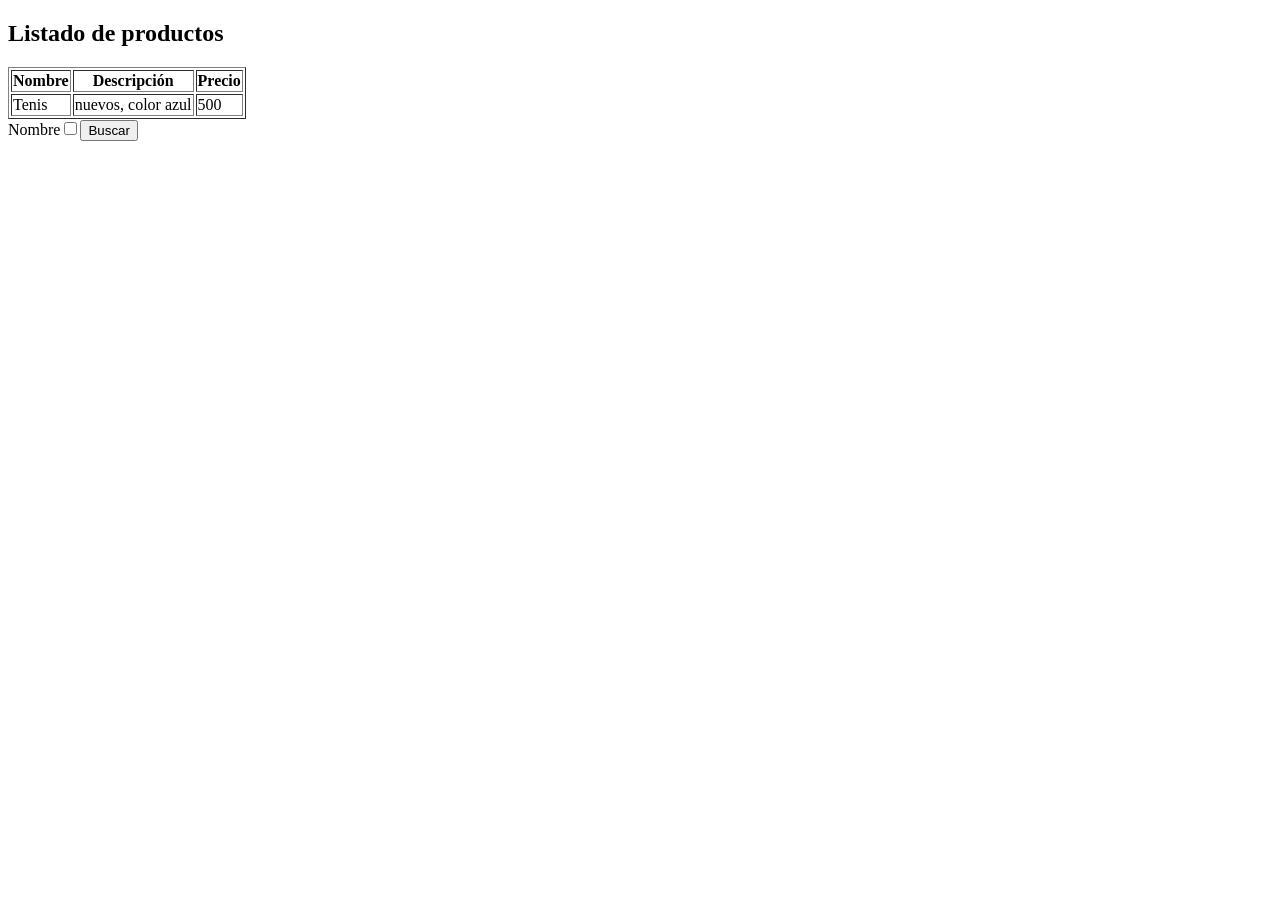
==== index.html @ ba6fb43e "encabezado y lista de productos OK" ====
<!DOCTYPE html>
<html lang="en">
<head>
    <meta charset="UTF-8">
    <title>Dinero práctico</title>
    <script src="js/lib/HTML.js"></script>
    <script src="js/lib/GUI.js"></script>
</head>
<body>
    <script src="js/main.js"></script>
</body>
</html>
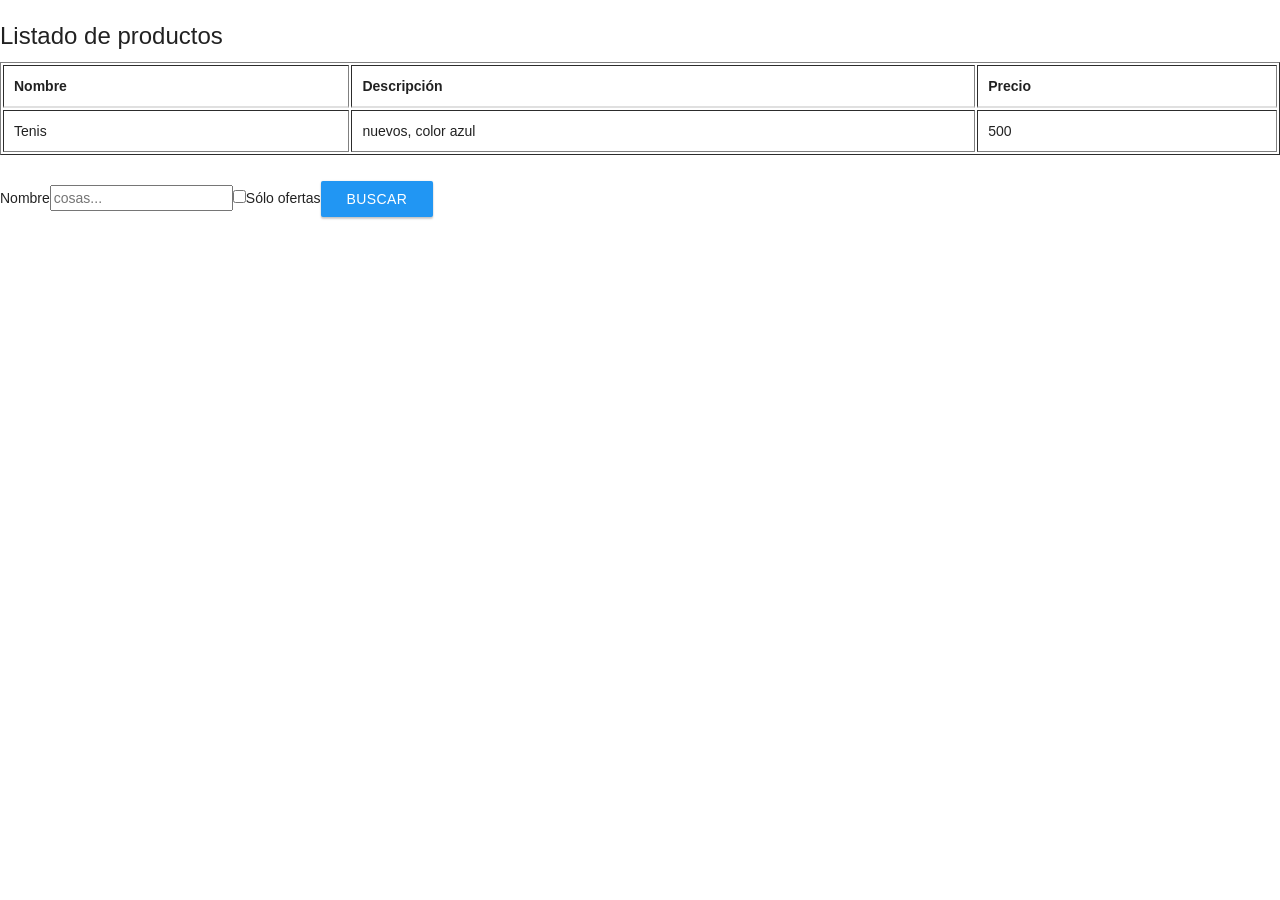
==== commit c2ec1e9f: "1a revision" ====
--- a/index.html
+++ b/index.html
@@ -3,6 +3,7 @@
 <head>
     <meta charset="UTF-8">
     <title>Dinero práctico</title>
+    <link rel="stylesheet" href="css/mui.min.css">
     <script src="js/lib/HTML.js"></script>
     <script src="js/lib/GUI.js"></script>
 </head>
--- a/css/mui.min.css
+++ b/css/mui.min.css
@@ -0,0 +1 @@
+/*! normalize.css v5.0.0 | MIT License | github.com/necolas/normalize.css */html{font-family:sans-serif;line-height:1.15;-ms-text-size-adjust:100%;-webkit-text-size-adjust:100%}body{margin:0}article,aside,footer,header,nav,section{display:block}h1{font-size:2em;margin:.67em 0}figcaption,figure,main{display:block}figure{margin:1em 40px}hr{box-sizing:content-box;height:0;overflow:visible}pre{font-family:monospace,monospace;font-size:1em}a{background-color:transparent;-webkit-text-decoration-skip:objects}a:active,a:hover{outline-width:0}abbr[title]{border-bottom:none;text-decoration:underline;text-decoration:underline dotted}b,strong{font-weight:inherit}b,strong{font-weight:bolder}code,kbd,samp{font-family:monospace,monospace;font-size:1em}dfn{font-style:italic}mark{background-color:#ff0;color:#000}small{font-size:80%}sub,sup{font-size:75%;line-height:0;position:relative;vertical-align:baseline}sub{bottom:-.25em}sup{top:-.5em}audio,video{display:inline-block}audio:not([controls]){display:none;height:0}img{border-style:none}svg:not(:root){overflow:hidden}button,input,optgroup,select,textarea{font-family:sans-serif;font-size:100%;line-height:1.15;margin:0}button,input{overflow:visible}button,select{text-transform:none}[type=reset],[type=submit],button,html [type=button]{-webkit-appearance:button}[type=button]::-moz-focus-inner,[type=reset]::-moz-focus-inner,[type=submit]::-moz-focus-inner,button::-moz-focus-inner{border-style:none;padding:0}[type=button]:-moz-focusring,[type=reset]:-moz-focusring,[type=submit]:-moz-focusring,button:-moz-focusring{outline:1px dotted ButtonText}fieldset{border:1px solid silver;margin:0 2px;padding:.35em .625em .75em}legend{box-sizing:border-box;color:inherit;display:table;max-width:100%;padding:0;white-space:normal}progress{display:inline-block;vertical-align:baseline}textarea{overflow:auto}[type=checkbox],[type=radio]{box-sizing:border-box;padding:0}[type=number]::-webkit-inner-spin-button,[type=number]::-webkit-outer-spin-button{height:auto}[type=search]{-webkit-appearance:textfield;outline-offset:-2px}[type=search]::-webkit-search-cancel-button,[type=search]::-webkit-search-decoration{-webkit-appearance:none}::-webkit-file-upload-button{-webkit-appearance:button;font:inherit}details,menu{display:block}summary{display:list-item}canvas{display:inline-block}template{display:none}[hidden]{display:none}*{box-sizing:border-box}:after,:before{box-sizing:border-box}html{font-size:10px;-webkit-tap-highlight-color:transparent}body{font-family:Arial,Verdana,Tahoma;font-size:14px;font-weight:400;line-height:1.429;color:rgba(0,0,0,.87);background-color:#FFF}button,input,select,textarea{font-family:inherit;font-size:inherit;line-height:inherit}a{color:#2196F3;text-decoration:none}a:focus,a:hover{color:#1976D2;text-decoration:underline}a:focus{outline:thin dotted;outline:5px auto -webkit-focus-ring-color;outline-offset:-2px}p{margin:0 0 10px}ol,ul{margin-top:0;margin-bottom:10px}figure{margin:0}img{vertical-align:middle}hr{margin-top:20px;margin-bottom:20px;border:0;height:1px;background-color:rgba(0,0,0,.12)}legend{display:block;width:100%;padding:0;margin-bottom:10px;font-size:21px;color:rgba(0,0,0,.87);line-height:inherit;border:0}input[type=search]{box-sizing:border-box;-webkit-appearance:none}input[type=checkbox]:focus,input[type=radio]:focus,input[type=file]:focus{outline:thin dotted;outline:5px auto -webkit-focus-ring-color;outline-offset:-2px}input[type=checkbox]:disabled,input[type=radio]:disabled{cursor:not-allowed}strong{font-weight:700}abbr[title]{cursor:help;border-bottom:1px dotted #2196F3}h1,h2,h3{margin-top:20px;margin-bottom:10px}h4,h5,h6{margin-top:10px;margin-bottom:10px}.mui--appbar-height{height:56px}.mui--appbar-min-height,.mui-appbar{min-height:56px}.mui--appbar-line-height{line-height:56px}.mui--appbar-top{top:56px}@media (orientation:landscape) and (max-height:480px){.mui--appbar-height{height:48px}.mui--appbar-min-height,.mui-appbar{min-height:48px}.mui--appbar-line-height{line-height:48px}.mui--appbar-top{top:48px}}@media (min-width:480px){.mui--appbar-height{height:64px}.mui--appbar-min-height,.mui-appbar{min-height:64px}.mui--appbar-line-height{line-height:64px}.mui--appbar-top{top:64px}}.mui-appbar{background-color:#2196F3;color:#FFF}.mui-btn{font-weight:500;font-size:14px;line-height:18px;text-transform:uppercase;color:rgba(0,0,0,.87);background-color:#FFF;transition:all .2s ease-in-out;display:inline-block;height:36px;padding:0 26px;margin-top:6px;margin-bottom:6px;border:none;border-radius:2px;cursor:pointer;-ms-touch-action:manipulation;touch-action:manipulation;background-image:none;text-align:center;line-height:36px;vertical-align:middle;white-space:nowrap;-webkit-user-select:none;-moz-user-select:none;-ms-user-select:none;user-select:none;font-size:14px;letter-spacing:.03em;position:relative;overflow:hidden}.mui-btn:active,.mui-btn:focus,.mui-btn:hover{color:rgba(0,0,0,.87);background-color:#fff}.mui-btn[disabled]:active,.mui-btn[disabled]:focus,.mui-btn[disabled]:hover{color:rgba(0,0,0,.87);background-color:#FFF}.mui-btn.mui-btn--flat{color:rgba(0,0,0,.87);background-color:transparent}.mui-btn.mui-btn--flat:active,.mui-btn.mui-btn--flat:focus,.mui-btn.mui-btn--flat:hover{color:rgba(0,0,0,.87);background-color:#f2f2f2}.mui-btn.mui-btn--flat[disabled]:active,.mui-btn.mui-btn--flat[disabled]:focus,.mui-btn.mui-btn--flat[disabled]:hover{color:rgba(0,0,0,.87);background-color:transparent}.mui-btn:active,.mui-btn:focus,.mui-btn:hover{outline:0;text-decoration:none;color:rgba(0,0,0,.87)}.mui-btn:focus,.mui-btn:hover{box-shadow:0 0 2px rgba(0,0,0,.12),0 2px 2px rgba(0,0,0,.2)}@media all and (-ms-high-contrast:none),(-ms-high-contrast:active){.mui-btn:focus,.mui-btn:hover{box-shadow:0 -1px 2px rgba(0,0,0,.12),-1px 0 2px rgba(0,0,0,.12),0 0 2px rgba(0,0,0,.12),0 2px 2px rgba(0,0,0,.2)}}.mui-btn:active:hover{box-shadow:0 10px 20px rgba(0,0,0,.19),0 6px 6px rgba(0,0,0,.23)}@media all and (-ms-high-contrast:none),(-ms-high-contrast:active){.mui-btn:active:hover{box-shadow:0 -1px 2px rgba(0,0,0,.12),-1px 0 2px rgba(0,0,0,.12),0 10px 20px rgba(0,0,0,.19),0 6px 6px rgba(0,0,0,.23)}}.mui-btn.mui--is-disabled,.mui-btn:disabled{cursor:not-allowed;pointer-events:none;opacity:.6;box-shadow:none}.mui-btn+.mui-btn{margin-left:8px}.mui-btn--flat{background-color:transparent}.mui-btn--flat:active,.mui-btn--flat:active:hover,.mui-btn--flat:focus,.mui-btn--flat:hover{box-shadow:none;background-color:#f2f2f2}.mui-btn--fab,.mui-btn--raised{box-shadow:0 0 2px rgba(0,0,0,.12),0 2px 2px rgba(0,0,0,.2)}@media all and (-ms-high-contrast:none),(-ms-high-contrast:active){.mui-btn--fab,.mui-btn--raised{box-shadow:0 -1px 2px rgba(0,0,0,.12),-1px 0 2px rgba(0,0,0,.12),0 0 2px rgba(0,0,0,.12),0 2px 2px rgba(0,0,0,.2)}}.mui-btn--fab:active,.mui-btn--raised:active{box-shadow:0 10px 20px rgba(0,0,0,.19),0 6px 6px rgba(0,0,0,.23)}@media all and (-ms-high-contrast:none),(-ms-high-contrast:active){.mui-btn--fab:active,.mui-btn--raised:active{box-shadow:0 -1px 2px rgba(0,0,0,.12),-1px 0 2px rgba(0,0,0,.12),0 10px 20px rgba(0,0,0,.19),0 6px 6px rgba(0,0,0,.23)}}.mui-btn--fab{position:relative;padding:0;width:55px;height:55px;line-height:55px;border-radius:50%;z-index:1}.mui-btn--primary{color:#FFF;background-color:#2196F3}.mui-btn--primary:active,.mui-btn--primary:focus,.mui-btn--primary:hover{color:#FFF;background-color:#39a1f4}.mui-btn--primary[disabled]:active,.mui-btn--primary[disabled]:focus,.mui-btn--primary[disabled]:hover{color:#FFF;background-color:#2196F3}.mui-btn--primary.mui-btn--flat{color:#2196F3;background-color:transparent}.mui-btn--primary.mui-btn--flat:active,.mui-btn--primary.mui-btn--flat:focus,.mui-btn--primary.mui-btn--flat:hover{color:#2196F3;background-color:#f2f2f2}.mui-btn--primary.mui-btn--flat[disabled]:active,.mui-btn--primary.mui-btn--flat[disabled]:focus,.mui-btn--primary.mui-btn--flat[disabled]:hover{color:#2196F3;background-color:transparent}.mui-btn--dark{color:#FFF;background-color:#424242}.mui-btn--dark:active,.mui-btn--dark:focus,.mui-btn--dark:hover{color:#FFF;background-color:#4f4f4f}.mui-btn--dark[disabled]:active,.mui-btn--dark[disabled]:focus,.mui-btn--dark[disabled]:hover{color:#FFF;background-color:#424242}.mui-btn--dark.mui-btn--flat{color:#424242;background-color:transparent}.mui-btn--dark.mui-btn--flat:active,.mui-btn--dark.mui-btn--flat:focus,.mui-btn--dark.mui-btn--flat:hover{color:#424242;background-color:#f2f2f2}.mui-btn--dark.mui-btn--flat[disabled]:active,.mui-btn--dark.mui-btn--flat[disabled]:focus,.mui-btn--dark.mui-btn--flat[disabled]:hover{color:#424242;background-color:transparent}.mui-btn--danger{color:#FFF;background-color:#F44336}.mui-btn--danger:active,.mui-btn--danger:focus,.mui-btn--danger:hover{color:#FFF;background-color:#f55a4e}.mui-btn--danger[disabled]:active,.mui-btn--danger[disabled]:focus,.mui-btn--danger[disabled]:hover{color:#FFF;background-color:#F44336}.mui-btn--danger.mui-btn--flat{color:#F44336;background-color:transparent}.mui-btn--danger.mui-btn--flat:active,.mui-btn--danger.mui-btn--flat:focus,.mui-btn--danger.mui-btn--flat:hover{color:#F44336;background-color:#f2f2f2}.mui-btn--danger.mui-btn--flat[disabled]:active,.mui-btn--danger.mui-btn--flat[disabled]:focus,.mui-btn--danger.mui-btn--flat[disabled]:hover{color:#F44336;background-color:transparent}.mui-btn--accent{color:#FFF;background-color:#FF4081}.mui-btn--accent:active,.mui-btn--accent:focus,.mui-btn--accent:hover{color:#FFF;background-color:#ff5a92}.mui-btn--accent[disabled]:active,.mui-btn--accent[disabled]:focus,.mui-btn--accent[disabled]:hover{color:#FFF;background-color:#FF4081}.mui-btn--accent.mui-btn--flat{color:#FF4081;background-color:transparent}.mui-btn--accent.mui-btn--flat:active,.mui-btn--accent.mui-btn--flat:focus,.mui-btn--accent.mui-btn--flat:hover{color:#FF4081;background-color:#f2f2f2}.mui-btn--accent.mui-btn--flat[disabled]:active,.mui-btn--accent.mui-btn--flat[disabled]:focus,.mui-btn--accent.mui-btn--flat[disabled]:hover{color:#FF4081;background-color:transparent}.mui-btn--small{height:30.6px;line-height:30.6px;padding:0 16px;font-size:13px}.mui-btn--large{height:54px;line-height:54px;padding:0 26px;font-size:14px}.mui-btn--fab.mui-btn--small{width:44px;height:44px;line-height:44px}.mui-btn--fab.mui-btn--large{width:75px;height:75px;line-height:75px}.mui-checkbox,.mui-radio{position:relative;display:block;margin-top:10px;margin-bottom:10px}.mui-checkbox>label,.mui-radio>label{min-height:20px;padding-left:20px;margin-bottom:0;font-weight:400;cursor:pointer}.mui-checkbox--inline>label>input[type=checkbox],.mui-checkbox>label>input[type=checkbox],.mui-radio--inline>label>input[type=radio],.mui-radio>label>input[type=radio]{position:absolute;margin-left:-20px;margin-top:4px}.mui-checkbox+.mui-checkbox,.mui-radio+.mui-radio{margin-top:-5px}.mui-checkbox--inline,.mui-radio--inline{display:inline-block;padding-left:20px;margin-bottom:0;vertical-align:middle;font-weight:400;cursor:pointer}.mui-checkbox--inline>input[type=checkbox],.mui-checkbox--inline>input[type=radio],.mui-checkbox--inline>label>input[type=checkbox],.mui-checkbox--inline>label>input[type=radio],.mui-radio--inline>input[type=checkbox],.mui-radio--inline>input[type=radio],.mui-radio--inline>label>input[type=checkbox],.mui-radio--inline>label>input[type=radio]{margin:4px 0 0;line-height:normal}.mui-checkbox--inline+.mui-checkbox--inline,.mui-radio--inline+.mui-radio--inline{margin-top:0;margin-left:10px}.mui-container{margin-right:auto;margin-left:auto;padding-left:15px;padding-right:15px}.mui-container:after,.mui-container:before{content:" ";display:table}.mui-container:after{clear:both}@media (min-width:544px){.mui-container{max-width:570px}}@media (min-width:768px){.mui-container{max-width:740px}}@media (min-width:992px){.mui-container{max-width:960px}}@media (min-width:1200px){.mui-container{max-width:1170px}}.mui-container-fluid{margin-right:auto;margin-left:auto;padding-left:15px;padding-right:15px}.mui-container-fluid:after,.mui-container-fluid:before{content:" ";display:table}.mui-container-fluid:after{clear:both}.mui-divider{display:block;height:1px;background-color:rgba(0,0,0,.12)}.mui--divider-top{border-top:1px solid rgba(0,0,0,.12)}.mui--divider-bottom{border-bottom:1px solid rgba(0,0,0,.12)}.mui--divider-left{border-left:1px solid rgba(0,0,0,.12)}.mui--divider-right{border-right:1px solid rgba(0,0,0,.12)}.mui-dropdown{display:inline-block;position:relative}[data-mui-toggle=dropdown]{outline:0}.mui-dropdown__menu{position:absolute;top:100%;left:0;display:none;min-width:160px;padding:5px 0;margin:2px 0 0;list-style:none;font-size:14px;text-align:left;background-color:#FFF;border-radius:2px;z-index:1;background-clip:padding-box}.mui-dropdown__menu.mui--is-open{display:block}.mui-dropdown__menu>li>a{display:block;padding:3px 20px;clear:both;font-weight:400;line-height:1.429;color:rgba(0,0,0,.87);white-space:nowrap}.mui-dropdown__menu>li>a:focus,.mui-dropdown__menu>li>a:hover{text-decoration:none;color:rgba(0,0,0,.87);background-color:#EEE}.mui-dropdown__menu>.mui--is-disabled>a,.mui-dropdown__menu>.mui--is-disabled>a:focus,.mui-dropdown__menu>.mui--is-disabled>a:hover{color:#EEE}.mui-dropdown__menu>.mui--is-disabled>a:focus,.mui-dropdown__menu>.mui--is-disabled>a:hover{text-decoration:none;background-color:transparent;background-image:none;cursor:not-allowed}.mui-dropdown__menu--right{left:auto;right:0}@media (min-width:544px){.mui-form--inline>.mui-textfield{display:inline-block;margin-bottom:0}.mui-form--inline>.mui-checkbox,.mui-form--inline>.mui-radio{display:inline-block;margin-top:0;margin-bottom:0;vertical-align:middle}.mui-form--inline>.mui-checkbox>label,.mui-form--inline>.mui-radio>label{padding-left:0}.mui-form--inline>.mui-checkbox>label>input[type=checkbox],.mui-form--inline>.mui-radio>label>input[type=radio]{position:relative;margin-left:0}.mui-form--inline>.mui-select{display:inline-block}.mui-form--inline>.mui-btn{margin-bottom:0;margin-top:0;vertical-align:bottom}}.mui-row{margin-left:-15px;margin-right:-15px}.mui-row:after,.mui-row:before{content:" ";display:table}.mui-row:after{clear:both}.mui-col-lg-1,.mui-col-lg-10,.mui-col-lg-11,.mui-col-lg-12,.mui-col-lg-2,.mui-col-lg-3,.mui-col-lg-4,.mui-col-lg-5,.mui-col-lg-6,.mui-col-lg-7,.mui-col-lg-8,.mui-col-lg-9,.mui-col-md-1,.mui-col-md-10,.mui-col-md-11,.mui-col-md-12,.mui-col-md-2,.mui-col-md-3,.mui-col-md-4,.mui-col-md-5,.mui-col-md-6,.mui-col-md-7,.mui-col-md-8,.mui-col-md-9,.mui-col-sm-1,.mui-col-sm-10,.mui-col-sm-11,.mui-col-sm-12,.mui-col-sm-2,.mui-col-sm-3,.mui-col-sm-4,.mui-col-sm-5,.mui-col-sm-6,.mui-col-sm-7,.mui-col-sm-8,.mui-col-sm-9,.mui-col-xs-1,.mui-col-xs-10,.mui-col-xs-11,.mui-col-xs-12,.mui-col-xs-2,.mui-col-xs-3,.mui-col-xs-4,.mui-col-xs-5,.mui-col-xs-6,.mui-col-xs-7,.mui-col-xs-8,.mui-col-xs-9{min-height:1px;padding-left:15px;padding-right:15px}.mui-col-xs-1,.mui-col-xs-10,.mui-col-xs-11,.mui-col-xs-12,.mui-col-xs-2,.mui-col-xs-3,.mui-col-xs-4,.mui-col-xs-5,.mui-col-xs-6,.mui-col-xs-7,.mui-col-xs-8,.mui-col-xs-9{float:left}.mui-col-xs-1{width:8.33333%}.mui-col-xs-2{width:16.66667%}.mui-col-xs-3{width:25%}.mui-col-xs-4{width:33.33333%}.mui-col-xs-5{width:41.66667%}.mui-col-xs-6{width:50%}.mui-col-xs-7{width:58.33333%}.mui-col-xs-8{width:66.66667%}.mui-col-xs-9{width:75%}.mui-col-xs-10{width:83.33333%}.mui-col-xs-11{width:91.66667%}.mui-col-xs-12{width:100%}.mui-col-xs-offset-0{margin-left:0}.mui-col-xs-offset-1{margin-left:8.33333%}.mui-col-xs-offset-2{margin-left:16.66667%}.mui-col-xs-offset-3{margin-left:25%}.mui-col-xs-offset-4{margin-left:33.33333%}.mui-col-xs-offset-5{margin-left:41.66667%}.mui-col-xs-offset-6{margin-left:50%}.mui-col-xs-offset-7{margin-left:58.33333%}.mui-col-xs-offset-8{margin-left:66.66667%}.mui-col-xs-offset-9{margin-left:75%}.mui-col-xs-offset-10{margin-left:83.33333%}.mui-col-xs-offset-11{margin-left:91.66667%}.mui-col-xs-offset-12{margin-left:100%}@media (min-width:544px){.mui-col-sm-1,.mui-col-sm-10,.mui-col-sm-11,.mui-col-sm-12,.mui-col-sm-2,.mui-col-sm-3,.mui-col-sm-4,.mui-col-sm-5,.mui-col-sm-6,.mui-col-sm-7,.mui-col-sm-8,.mui-col-sm-9{float:left}.mui-col-sm-1{width:8.33333%}.mui-col-sm-2{width:16.66667%}.mui-col-sm-3{width:25%}.mui-col-sm-4{width:33.33333%}.mui-col-sm-5{width:41.66667%}.mui-col-sm-6{width:50%}.mui-col-sm-7{width:58.33333%}.mui-col-sm-8{width:66.66667%}.mui-col-sm-9{width:75%}.mui-col-sm-10{width:83.33333%}.mui-col-sm-11{width:91.66667%}.mui-col-sm-12{width:100%}.mui-col-sm-offset-0{margin-left:0}.mui-col-sm-offset-1{margin-left:8.33333%}.mui-col-sm-offset-2{margin-left:16.66667%}.mui-col-sm-offset-3{margin-left:25%}.mui-col-sm-offset-4{margin-left:33.33333%}.mui-col-sm-offset-5{margin-left:41.66667%}.mui-col-sm-offset-6{margin-left:50%}.mui-col-sm-offset-7{margin-left:58.33333%}.mui-col-sm-offset-8{margin-left:66.66667%}.mui-col-sm-offset-9{margin-left:75%}.mui-col-sm-offset-10{margin-left:83.33333%}.mui-col-sm-offset-11{margin-left:91.66667%}.mui-col-sm-offset-12{margin-left:100%}}@media (min-width:768px){.mui-col-md-1,.mui-col-md-10,.mui-col-md-11,.mui-col-md-12,.mui-col-md-2,.mui-col-md-3,.mui-col-md-4,.mui-col-md-5,.mui-col-md-6,.mui-col-md-7,.mui-col-md-8,.mui-col-md-9{float:left}.mui-col-md-1{width:8.33333%}.mui-col-md-2{width:16.66667%}.mui-col-md-3{width:25%}.mui-col-md-4{width:33.33333%}.mui-col-md-5{width:41.66667%}.mui-col-md-6{width:50%}.mui-col-md-7{width:58.33333%}.mui-col-md-8{width:66.66667%}.mui-col-md-9{width:75%}.mui-col-md-10{width:83.33333%}.mui-col-md-11{width:91.66667%}.mui-col-md-12{width:100%}.mui-col-md-offset-0{margin-left:0}.mui-col-md-offset-1{margin-left:8.33333%}.mui-col-md-offset-2{margin-left:16.66667%}.mui-col-md-offset-3{margin-left:25%}.mui-col-md-offset-4{margin-left:33.33333%}.mui-col-md-offset-5{margin-left:41.66667%}.mui-col-md-offset-6{margin-left:50%}.mui-col-md-offset-7{margin-left:58.33333%}.mui-col-md-offset-8{margin-left:66.66667%}.mui-col-md-offset-9{margin-left:75%}.mui-col-md-offset-10{margin-left:83.33333%}.mui-col-md-offset-11{margin-left:91.66667%}.mui-col-md-offset-12{margin-left:100%}}@media (min-width:992px){.mui-col-lg-1,.mui-col-lg-10,.mui-col-lg-11,.mui-col-lg-12,.mui-col-lg-2,.mui-col-lg-3,.mui-col-lg-4,.mui-col-lg-5,.mui-col-lg-6,.mui-col-lg-7,.mui-col-lg-8,.mui-col-lg-9{float:left}.mui-col-lg-1{width:8.33333%}.mui-col-lg-2{width:16.66667%}.mui-col-lg-3{width:25%}.mui-col-lg-4{width:33.33333%}.mui-col-lg-5{width:41.66667%}.mui-col-lg-6{width:50%}.mui-col-lg-7{width:58.33333%}.mui-col-lg-8{width:66.66667%}.mui-col-lg-9{width:75%}.mui-col-lg-10{width:83.33333%}.mui-col-lg-11{width:91.66667%}.mui-col-lg-12{width:100%}.mui-col-lg-offset-0{margin-left:0}.mui-col-lg-offset-1{margin-left:8.33333%}.mui-col-lg-offset-2{margin-left:16.66667%}.mui-col-lg-offset-3{margin-left:25%}.mui-col-lg-offset-4{margin-left:33.33333%}.mui-col-lg-offset-5{margin-left:41.66667%}.mui-col-lg-offset-6{margin-left:50%}.mui-col-lg-offset-7{margin-left:58.33333%}.mui-col-lg-offset-8{margin-left:66.66667%}.mui-col-lg-offset-9{margin-left:75%}.mui-col-lg-offset-10{margin-left:83.33333%}.mui-col-lg-offset-11{margin-left:91.66667%}.mui-col-lg-offset-12{margin-left:100%}}@media (min-width:1200px){.mui-col-xl-1,.mui-col-xl-10,.mui-col-xl-11,.mui-col-xl-12,.mui-col-xl-2,.mui-col-xl-3,.mui-col-xl-4,.mui-col-xl-5,.mui-col-xl-6,.mui-col-xl-7,.mui-col-xl-8,.mui-col-xl-9{float:left}.mui-col-xl-1{width:8.33333%}.mui-col-xl-2{width:16.66667%}.mui-col-xl-3{width:25%}.mui-col-xl-4{width:33.33333%}.mui-col-xl-5{width:41.66667%}.mui-col-xl-6{width:50%}.mui-col-xl-7{width:58.33333%}.mui-col-xl-8{width:66.66667%}.mui-col-xl-9{width:75%}.mui-col-xl-10{width:83.33333%}.mui-col-xl-11{width:91.66667%}.mui-col-xl-12{width:100%}.mui-col-xl-offset-0{margin-left:0}.mui-col-xl-offset-1{margin-left:8.33333%}.mui-col-xl-offset-2{margin-left:16.66667%}.mui-col-xl-offset-3{margin-left:25%}.mui-col-xl-offset-4{margin-left:33.33333%}.mui-col-xl-offset-5{margin-left:41.66667%}.mui-col-xl-offset-6{margin-left:50%}.mui-col-xl-offset-7{margin-left:58.33333%}.mui-col-xl-offset-8{margin-left:66.66667%}.mui-col-xl-offset-9{margin-left:75%}.mui-col-xl-offset-10{margin-left:83.33333%}.mui-col-xl-offset-11{margin-left:91.66667%}.mui-col-xl-offset-12{margin-left:100%}}.mui-panel{padding:15px;margin-bottom:20px;border-radius:0;background-color:#FFF;box-shadow:0 2px 2px 0 rgba(0,0,0,.16),0 0 2px 0 rgba(0,0,0,.12)}.mui-panel:after,.mui-panel:before{content:" ";display:table}.mui-panel:after{clear:both}@media all and (-ms-high-contrast:none),(-ms-high-contrast:active){.mui-panel{box-shadow:0 -1px 2px 0 rgba(0,0,0,.12),-1px 0 2px 0 rgba(0,0,0,.12),0 2px 2px 0 rgba(0,0,0,.16),0 0 2px 0 rgba(0,0,0,.12)}}.mui-select{display:block;padding-top:15px;margin-bottom:20px;position:relative}.mui-select:focus{outline:0}.mui-select:focus>select{height:33px;margin-bottom:-1px;border-color:#2196F3;border-width:2px}.mui-select>select{display:block;height:32px;width:100%;appearance:none;-webkit-appearance:none;-moz-appearance:none;outline:0;border:none;border-bottom:1px solid rgba(0,0,0,.26);border-radius:0;box-shadow:none;background-color:transparent;background-image:url([data-uri]);background-repeat:no-repeat;background-position:right center;cursor:pointer;color:rgba(0,0,0,.87);font-size:16px;padding:0 25px 0 0}.mui-select>select::-ms-expand{display:none}.mui-select>select:focus{outline:0;height:33px;margin-bottom:-1px;border-color:#2196F3;border-width:2px}.mui-select>select:disabled{color:rgba(0,0,0,.38);cursor:not-allowed;background-color:transparent;opacity:1}.mui-select>select:-moz-focusring{color:transparent;text-shadow:0 0 0 #000}.mui-select>select:focus::-ms-value{background:0 0;color:rgba(0,0,0,.87)}.mui-select>label{position:absolute;top:0;display:block;width:100%;color:rgba(0,0,0,.54);font-size:12px;font-weight:400;line-height:15px;overflow-x:hidden;text-overflow:ellipsis;white-space:nowrap}.mui-select:focus>label,.mui-select>select:focus~label{color:#2196F3}.mui-select__menu{position:absolute;z-index:2;min-width:100%;overflow-y:auto;padding:8px 0;background-color:#FFF;font-size:16px}@media all and (-ms-high-contrast:none),(-ms-high-contrast:active){.mui-select__menu{border-left:1px solid rgba(0,0,0,.12);border-top:1px solid rgba(0,0,0,.12)}}.mui-select__menu>div{padding:0 22px;height:42px;line-height:42px;cursor:pointer;white-space:nowrap}.mui-select__menu>div.mui--is-selected{background-color:#EEE}.mui-select__menu>div.mui--is-disabled{color:rgba(0,0,0,.38);cursor:not-allowed}.mui-select__menu>div:not(.mui-optgroup__label):not(.mui--is-disabled):hover{background-color:#E0E0E0}.mui-optgroup__option{text-indent:1em}.mui-optgroup__label{color:rgba(0,0,0,.54);font-size:.9em}th{text-align:left}.mui-table{width:100%;max-width:100%;margin-bottom:20px}.mui-table>tbody>tr>td,.mui-table>tbody>tr>th,.mui-table>tfoot>tr>td,.mui-table>tfoot>tr>th,.mui-table>thead>tr>td,.mui-table>thead>tr>th{padding:10px;line-height:1.429}.mui-table>thead>tr>th{border-bottom:2px solid rgba(0,0,0,.12);font-weight:700}.mui-table>tbody+tbody{border-top:2px solid rgba(0,0,0,.12)}.mui-table.mui-table--bordered>tbody>tr>td{border-bottom:1px solid rgba(0,0,0,.12)}.mui-tabs__bar{list-style:none;padding-left:0;margin-bottom:0;background-color:transparent;white-space:nowrap;overflow-x:auto}.mui-tabs__bar>li{display:inline-block}.mui-tabs__bar>li>a{display:block;white-space:nowrap;text-transform:uppercase;font-weight:500;font-size:14px;color:rgba(0,0,0,.87);cursor:default;height:48px;line-height:48px;padding-left:24px;padding-right:24px;-webkit-user-select:none;-moz-user-select:none;-ms-user-select:none;user-select:none}.mui-tabs__bar>li>a:hover{text-decoration:none}.mui-tabs__bar>li.mui--is-active{border-bottom:2px solid #2196F3}.mui-tabs__bar>li.mui--is-active>a{color:#2196F3}.mui-tabs__bar.mui-tabs__bar--justified{display:table;width:100%;table-layout:fixed}.mui-tabs__bar.mui-tabs__bar--justified>li{display:table-cell}.mui-tabs__bar.mui-tabs__bar--justified>li>a{text-align:center;padding-left:0;padding-right:0}.mui-tabs__pane{display:none}.mui-tabs__pane.mui--is-active{display:block}.mui-textfield{display:block;padding-top:15px;margin-bottom:20px;position:relative}.mui-textfield>label{position:absolute;top:0;display:block;width:100%;color:rgba(0,0,0,.54);font-size:12px;font-weight:400;line-height:15px;overflow-x:hidden;text-overflow:ellipsis;white-space:nowrap}.mui-textfield>textarea{padding-top:5px}.mui-textfield>input,.mui-textfield>textarea{display:block}.mui-textfield>input:focus~label,.mui-textfield>textarea:focus~label{color:#2196F3}.mui-textfield--float-label>label{position:absolute;transform:translate(0,15px);font-size:16px;line-height:32px;color:rgba(0,0,0,.26);text-overflow:clip;cursor:text;pointer-events:none}.mui-textfield--float-label>input:focus~label,.mui-textfield--float-label>textarea:focus~label{transform:translate(0,0);font-size:12px;line-height:15px;text-overflow:ellipsis}.mui-textfield--float-label>input:not(:focus).mui--is-not-empty~label,.mui-textfield--float-label>input:not(:focus):not(:empty):not(.mui--is-empty):not(.mui--is-not-empty)~label,.mui-textfield--float-label>input:not(:focus)[value]:not([value=""]):not(.mui--is-empty):not(.mui--is-not-empty)~label,.mui-textfield--float-label>textarea:not(:focus).mui--is-not-empty~label,.mui-textfield--float-label>textarea:not(:focus):not(:empty):not(.mui--is-empty):not(.mui--is-not-empty)~label,.mui-textfield--float-label>textarea:not(:focus)[value]:not([value=""]):not(.mui--is-empty):not(.mui--is-not-empty)~label{color:rgba(0,0,0,.54);font-size:12px;line-height:15px;transform:translate(0,0);text-overflow:ellipsis}.mui-textfield--wrap-label{display:table;width:100%;padding-top:0}.mui-textfield--wrap-label:not(.mui-textfield--float-label)>label{display:table-header-group;position:static;white-space:normal;overflow-x:visible}.mui-textfield>input,.mui-textfield>textarea{display:block;background-color:transparent;color:rgba(0,0,0,.87);border:none;border-bottom:1px solid rgba(0,0,0,.26);outline:0;width:100%;font-size:16px;padding:0;box-shadow:none;border-radius:0;background-image:none}.mui-textfield>input:focus,.mui-textfield>textarea:focus{border-color:#2196F3;border-width:2px}.mui-textfield>input:-moz-read-only,.mui-textfield>input:disabled,.mui-textfield>textarea:-moz-read-only,.mui-textfield>textarea:disabled{cursor:not-allowed;background-color:transparent;opacity:1}.mui-textfield>input:disabled,.mui-textfield>input:read-only,.mui-textfield>textarea:disabled,.mui-textfield>textarea:read-only{cursor:not-allowed;background-color:transparent;opacity:1}.mui-textfield>input::-webkit-input-placeholder,.mui-textfield>textarea::-webkit-input-placeholder{color:rgba(0,0,0,.26);opacity:1}.mui-textfield>input::-moz-placeholder,.mui-textfield>textarea::-moz-placeholder{color:rgba(0,0,0,.26);opacity:1}.mui-textfield>input:-ms-input-placeholder,.mui-textfield>textarea:-ms-input-placeholder{color:rgba(0,0,0,.26);opacity:1}.mui-textfield>input::placeholder,.mui-textfield>textarea::placeholder{color:rgba(0,0,0,.26);opacity:1}.mui-textfield>input{height:32px}.mui-textfield>input:focus{height:33px;margin-bottom:-1px}.mui-textfield>textarea{min-height:64px}.mui-textfield>textarea[rows]:not([rows="2"]):focus{margin-bottom:-1px}.mui-textfield>input:focus{height:33px;margin-bottom:-1px}.mui-textfield>input:invalid:not(:focus):not(:required),.mui-textfield>input:invalid:not(:focus):required.mui--is-empty.mui--is-dirty,.mui-textfield>input:invalid:not(:focus):required.mui--is-not-empty,.mui-textfield>input:invalid:not(:focus):required:not(:empty):not(.mui--is-empty):not(.mui--is-not-empty),.mui-textfield>input:invalid:not(:focus):required[value]:not([value=""]):not(.mui--is-empty):not(.mui--is-not-empty),.mui-textfield>input:not(:focus).mui--is-invalid:not(:required),.mui-textfield>input:not(:focus).mui--is-invalid:required.mui--is-empty.mui--is-dirty,.mui-textfield>input:not(:focus).mui--is-invalid:required.mui--is-not-empty,.mui-textfield>input:not(:focus).mui--is-invalid:required:not(:empty):not(.mui--is-empty):not(.mui--is-not-empty),.mui-textfield>input:not(:focus).mui--is-invalid:required[value]:not([value=""]):not(.mui--is-empty):not(.mui--is-not-empty),.mui-textfield>textarea:invalid:not(:focus):not(:required),.mui-textfield>textarea:invalid:not(:focus):required.mui--is-empty.mui--is-dirty,.mui-textfield>textarea:invalid:not(:focus):required.mui--is-not-empty,.mui-textfield>textarea:invalid:not(:focus):required:not(:empty):not(.mui--is-empty):not(.mui--is-not-empty),.mui-textfield>textarea:invalid:not(:focus):required[value]:not([value=""]):not(.mui--is-empty):not(.mui--is-not-empty),.mui-textfield>textarea:not(:focus).mui--is-invalid:not(:required),.mui-textfield>textarea:not(:focus).mui--is-invalid:required.mui--is-empty.mui--is-dirty,.mui-textfield>textarea:not(:focus).mui--is-invalid:required.mui--is-not-empty,.mui-textfield>textarea:not(:focus).mui--is-invalid:required:not(:empty):not(.mui--is-empty):not(.mui--is-not-empty),.mui-textfield>textarea:not(:focus).mui--is-invalid:required[value]:not([value=""]):not(.mui--is-empty):not(.mui--is-not-empty){border-color:#F44336;border-width:2px}.mui-textfield>input:invalid:not(:focus):not(:required),.mui-textfield>input:invalid:not(:focus):required.mui--is-empty.mui--is-dirty,.mui-textfield>input:invalid:not(:focus):required.mui--is-not-empty,.mui-textfield>input:invalid:not(:focus):required:not(:empty):not(.mui--is-empty):not(.mui--is-not-empty),.mui-textfield>input:invalid:not(:focus):required[value]:not([value=""]):not(.mui--is-empty):not(.mui--is-not-empty),.mui-textfield>input:not(:focus).mui--is-invalid:not(:required),.mui-textfield>input:not(:focus).mui--is-invalid:required.mui--is-empty.mui--is-dirty,.mui-textfield>input:not(:focus).mui--is-invalid:required.mui--is-not-empty,.mui-textfield>input:not(:focus).mui--is-invalid:required:not(:empty):not(.mui--is-empty):not(.mui--is-not-empty),.mui-textfield>input:not(:focus).mui--is-invalid:required[value]:not([value=""]):not(.mui--is-empty):not(.mui--is-not-empty){height:33px;margin-bottom:-1px}.mui-textfield>input:invalid:not(:focus):not(:required)~label,.mui-textfield>input:invalid:not(:focus):required.mui--is-not-empty~label,.mui-textfield>input:invalid:not(:focus):required:not(:empty):not(.mui--is-empty):not(.mui--is-not-empty)~label,.mui-textfield>input:invalid:not(:focus):required[value]:not([value=""]):not(.mui--is-empty):not(.mui--is-not-empty)~label,.mui-textfield>input:not(:focus).mui--is-invalid:not(:required)~label,.mui-textfield>input:not(:focus).mui--is-invalid:required.mui--is-not-empty~label,.mui-textfield>input:not(:focus).mui--is-invalid:required:not(:empty):not(.mui--is-empty):not(.mui--is-not-empty)~label,.mui-textfield>input:not(:focus).mui--is-invalid:required[value]:not([value=""]):not(.mui--is-empty):not(.mui--is-not-empty)~label,.mui-textfield>textarea:invalid:not(:focus):not(:required)~label,.mui-textfield>textarea:invalid:not(:focus):required.mui--is-not-empty~label,.mui-textfield>textarea:invalid:not(:focus):required:not(:empty):not(.mui--is-empty):not(.mui--is-not-empty)~label,.mui-textfield>textarea:invalid:not(:focus):required[value]:not([value=""]):not(.mui--is-empty):not(.mui--is-not-empty)~label,.mui-textfield>textarea:not(:focus).mui--is-invalid:not(:required)~label,.mui-textfield>textarea:not(:focus).mui--is-invalid:required.mui--is-not-empty~label,.mui-textfield>textarea:not(:focus).mui--is-invalid:required:not(:empty):not(.mui--is-empty):not(.mui--is-not-empty)~label,.mui-textfield>textarea:not(:focus).mui--is-invalid:required[value]:not([value=""]):not(.mui--is-empty):not(.mui--is-not-empty)~label{color:#F44336}.mui-textfield:not(.mui-textfield--float-label)>input:invalid:not(:focus):required.mui--is-empty.mui--is-dirty~label,.mui-textfield:not(.mui-textfield--float-label)>input:not(:focus).mui--is-invalid:required.mui--is-empty.mui--is-dirty~label,.mui-textfield:not(.mui-textfield--float-label)>textarea:invalid:not(:focus):required.mui--is-empty.mui--is-dirty~label,.mui-textfield:not(.mui-textfield--float-label)>textarea:not(:focus).mui--is-invalid:required.mui--is-empty.mui--is-dirty~label{color:#F44336}.mui--no-transition{transition:none!important}.mui--no-user-select{-webkit-user-select:none;-moz-user-select:none;-ms-user-select:none;user-select:none}.mui-caret{display:inline-block;width:0;height:0;margin-left:2px;vertical-align:middle;border-top:4px solid;border-right:4px solid transparent;border-left:4px solid transparent}.mui--text-left{text-align:left!important}.mui--text-right{text-align:right!important}.mui--text-center{text-align:center!important}.mui--text-justify{text-align:justify!important}.mui--text-nowrap{white-space:nowrap!important}.mui--align-baseline{vertical-align:baseline!important}.mui--align-top{vertical-align:top!important}.mui--align-middle{vertical-align:middle!important}.mui--align-bottom{vertical-align:bottom!important}.mui--text-dark{color:rgba(0,0,0,.87)}.mui--text-dark-secondary{color:rgba(0,0,0,.54)}.mui--text-dark-hint{color:rgba(0,0,0,.38)}.mui--text-light{color:#FFF}.mui--text-light-secondary{color:rgba(255,255,255,.7)}.mui--text-light-hint{color:rgba(255,255,255,.3)}.mui--text-accent{color:rgba(255,64,129,.87)}.mui--text-accent-secondary{color:rgba(255,64,129,.54)}.mui--text-accent-hint{color:rgba(255,64,129,.38)}.mui--text-black{color:#000}.mui--text-white{color:#FFF}.mui--text-danger{color:#F44336}.mui--bg-primary{background-color:#2196F3}.mui--bg-primary-dark{background-color:#1976D2}.mui--bg-primary-light{background-color:#BBDEFB}.mui--bg-accent{background-color:#FF4081}.mui--bg-accent-dark{background-color:#F50057}.mui--bg-accent-light{background-color:#FF80AB}.mui--bg-danger{background-color:#F44336}.mui-list--unstyled{padding-left:0;list-style:none}.mui-list--inline{padding-left:0;list-style:none;margin-left:-5px}.mui-list--inline>li{display:inline-block;padding-left:5px;padding-right:5px}.mui--z1,.mui-dropdown__menu,.mui-select__menu{box-shadow:0 1px 3px rgba(0,0,0,.12),0 1px 2px rgba(0,0,0,.24)}.mui--z2{box-shadow:0 3px 6px rgba(0,0,0,.16),0 3px 6px rgba(0,0,0,.23)}.mui--z3{box-shadow:0 10px 20px rgba(0,0,0,.19),0 6px 6px rgba(0,0,0,.23)}.mui--z4{box-shadow:0 14px 28px rgba(0,0,0,.25),0 10px 10px rgba(0,0,0,.22)}.mui--z5{box-shadow:0 19px 38px rgba(0,0,0,.3),0 15px 12px rgba(0,0,0,.22)}.mui--clearfix:after,.mui--clearfix:before{content:" ";display:table}.mui--clearfix:after{clear:both}.mui--pull-right{float:right!important}.mui--pull-left{float:left!important}.mui--hide{display:none!important}.mui--show{display:block!important}.mui--invisible{visibility:hidden}.mui--overflow-hidden{overflow:hidden!important}.mui--overflow-hidden-x{overflow-x:hidden!important}.mui--overflow-hidden-y{overflow-y:hidden!important}.mui--visible-lg-block,.mui--visible-lg-inline,.mui--visible-lg-inline-block,.mui--visible-md-block,.mui--visible-md-inline,.mui--visible-md-inline-block,.mui--visible-sm-block,.mui--visible-sm-inline,.mui--visible-sm-inline-block,.mui--visible-xl-block,.mui--visible-xl-inline,.mui--visible-xl-inline-block,.mui--visible-xs-block,.mui--visible-xs-inline,.mui--visible-xs-inline-block{display:none!important}@media (max-width:543px){.mui-visible-xs{display:block!important}table.mui-visible-xs{display:table}tr.mui-visible-xs{display:table-row!important}td.mui-visible-xs,th.mui-visible-xs{display:table-cell!important}.mui--visible-xs-block{display:block!important}.mui--visible-xs-inline{display:inline!important}.mui--visible-xs-inline-block{display:inline-block!important}}@media (min-width:544px) and (max-width:767px){.mui-visible-sm{display:block!important}table.mui-visible-sm{display:table}tr.mui-visible-sm{display:table-row!important}td.mui-visible-sm,th.mui-visible-sm{display:table-cell!important}.mui--visible-sm-block{display:block!important}.mui--visible-sm-inline{display:inline!important}.mui--visible-sm-inline-block{display:inline-block!important}}@media (min-width:768px) and (max-width:991px){.mui-visible-md{display:block!important}table.mui-visible-md{display:table}tr.mui-visible-md{display:table-row!important}td.mui-visible-md,th.mui-visible-md{display:table-cell!important}.mui--visible-md-block{display:block!important}.mui--visible-md-inline{display:inline!important}.mui--visible-md-inline-block{display:inline-block!important}}@media (min-width:992px) and (max-width:1199px){.mui-visible-lg{display:block!important}table.mui-visible-lg{display:table}tr.mui-visible-lg{display:table-row!important}td.mui-visible-lg,th.mui-visible-lg{display:table-cell!important}.mui--visible-lg-block{display:block!important}.mui--visible-lg-inline{display:inline!important}.mui--visible-lg-inline-block{display:inline-block!important}}@media (min-width:1200px){.mui-visible-xl{display:block!important}table.mui-visible-xl{display:table}tr.mui-visible-xl{display:table-row!important}td.mui-visible-xl,th.mui-visible-xl{display:table-cell!important}.mui--visible-xl-block{display:block!important}.mui--visible-xl-inline{display:inline!important}.mui--visible-xl-inline-block{display:inline-block!important}}@media (max-width:543px){.mui--hidden-xs{display:none!important}}@media (min-width:544px) and (max-width:767px){.mui--hidden-sm{display:none!important}}@media (min-width:768px) and (max-width:991px){.mui--hidden-md{display:none!important}}@media (min-width:992px) and (max-width:1199px){.mui--hidden-lg{display:none!important}}@media (min-width:1200px){.mui--hidden-xl{display:none!important}}.mui-scrlock--showbar-y{overflow-y:scroll!important}.mui-scrlock--showbar-x{overflow-x:scroll!important}#mui-overlay{position:fixed;top:0;right:0;bottom:0;left:0;z-index:99999999;background-color:rgba(0,0,0,.2);overflow:auto}.mui-ripple-effect{position:absolute;border-radius:50%;pointer-events:none;opacity:.4;transform:scale(.0001)}.mui-ripple-effect.mui--animate-in{opacity:0;transform:scale(1);transition:transform .3s cubic-bezier(0,0,.2,1),opacity .6s cubic-bezier(0,0,.2,1)}.mui-ripple-effect.mui--active{opacity:.3}.mui-ripple-effect.mui--animate-out{opacity:0;transition:opacity .6s cubic-bezier(0,0,.2,1)}.mui-btn>.mui-ripple-effect{background-color:#a6a6a6}.mui-btn--primary>.mui-ripple-effect{background-color:#FFF}.mui-btn--dark>.mui-ripple-effect{background-color:#FFF}.mui-btn--danger>.mui-ripple-effect{background-color:#FFF}.mui-btn--accent>.mui-ripple-effect{background-color:#FFF}.mui-btn--flat>.mui-ripple-effect{background-color:#a6a6a6}.mui--text-display4{font-weight:300;font-size:112px;line-height:112px}.mui--text-display3{font-weight:400;font-size:56px;line-height:56px}.mui--text-display2{font-weight:400;font-size:45px;line-height:48px}.mui--text-display1,h1{font-weight:400;font-size:34px;line-height:40px}.mui--text-headline,h2{font-weight:400;font-size:24px;line-height:32px}.mui--text-title,h3{font-weight:400;font-size:20px;line-height:28px}.mui--text-subhead,h4{font-weight:400;font-size:16px;line-height:24px}.mui--text-body2,h5{font-weight:500;font-size:14px;line-height:24px}.mui--text-body1{font-weight:400;font-size:14px;line-height:20px}.mui--text-caption{font-weight:400;font-size:12px;line-height:16px}.mui--text-menu{font-weight:500;font-size:13px;line-height:17px}.mui--text-button{font-weight:500;font-size:14px;line-height:18px;text-transform:uppercase}
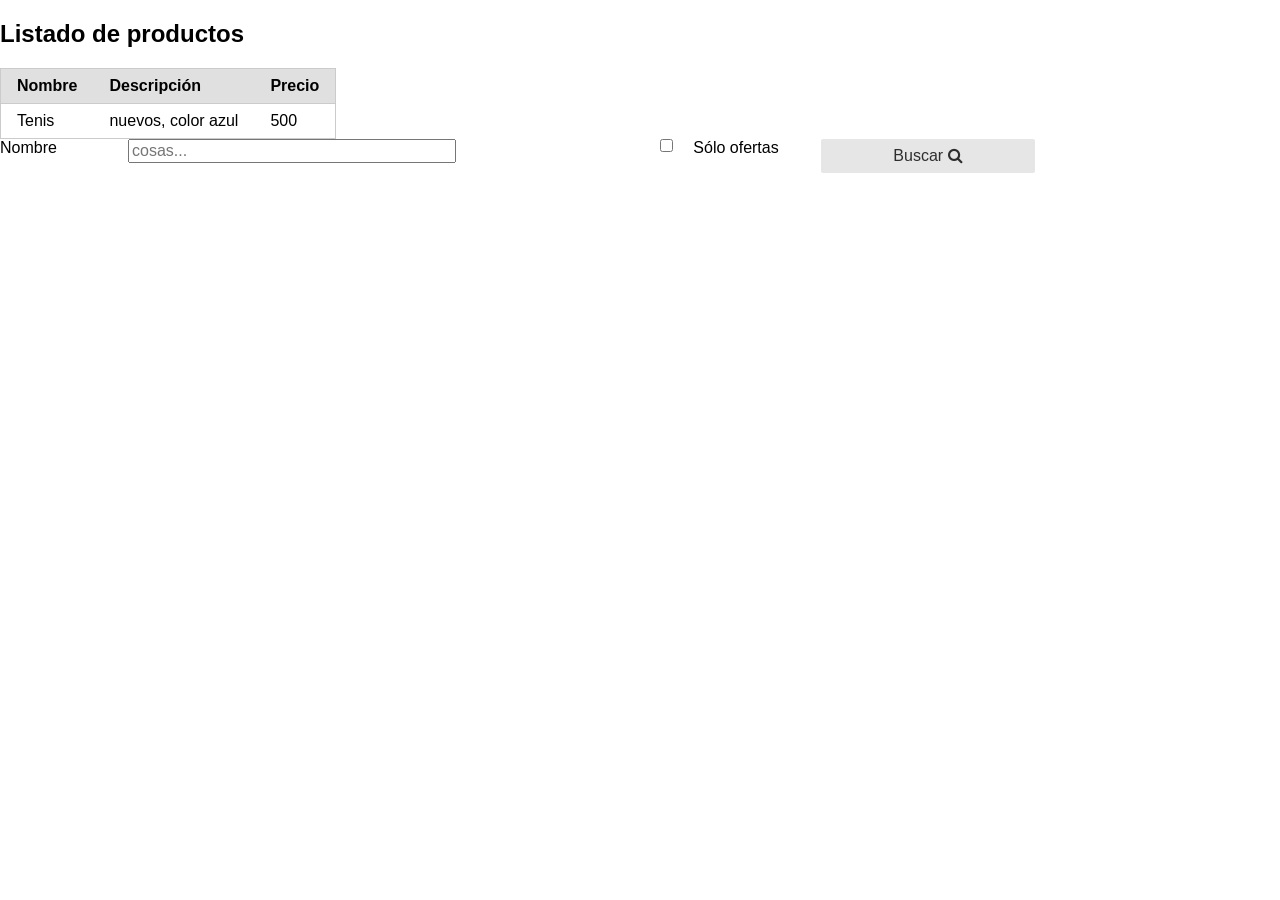
==== commit 2070639a: "eligiendo css, acomodando algunas cosas" ====
--- a/index.html
+++ b/index.html
@@ -3,7 +3,8 @@
 <head>
     <meta charset="UTF-8">
     <title>Dinero práctico</title>
-    <link rel="stylesheet" href="css/mui.min.css">
+    <link rel="stylesheet" href="css/pure-min.css">
+    <link rel="stylesheet" href="fonts/font-awesome-4.7.0/css/font-awesome.min.css">
     <script src="js/lib/HTML.js"></script>
     <script src="js/lib/GUI.js"></script>
 </head>
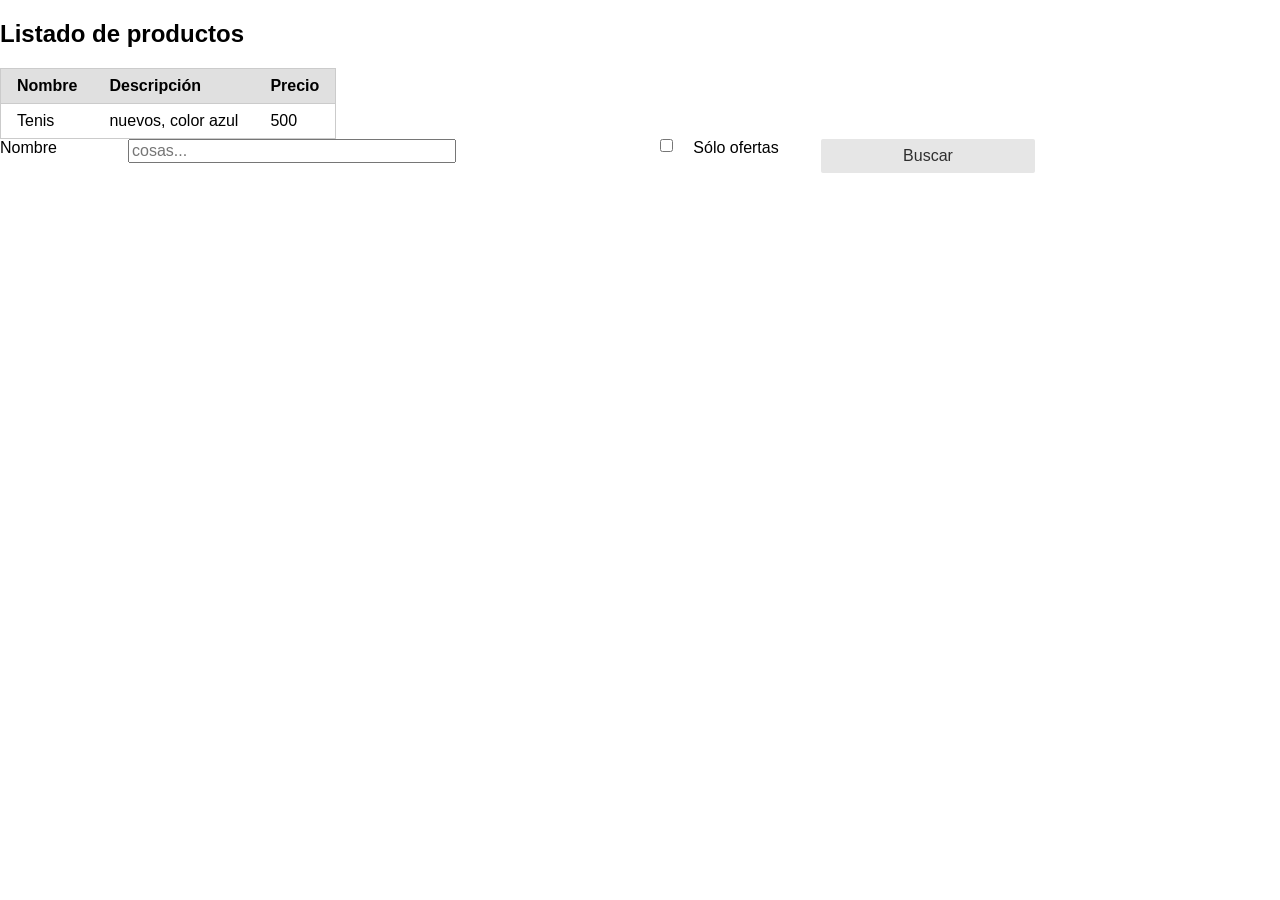
==== commit 6adecfd3: "acomodando nuestra portada a un layout" ====
--- a/index.html
+++ b/index.html
@@ -4,7 +4,6 @@
     <meta charset="UTF-8">
     <title>Dinero práctico</title>
     <link rel="stylesheet" href="css/pure-min.css">
-    <link rel="stylesheet" href="fonts/font-awesome-4.7.0/css/font-awesome.min.css">
     <script src="js/lib/HTML.js"></script>
     <script src="js/lib/GUI.js"></script>
 </head>
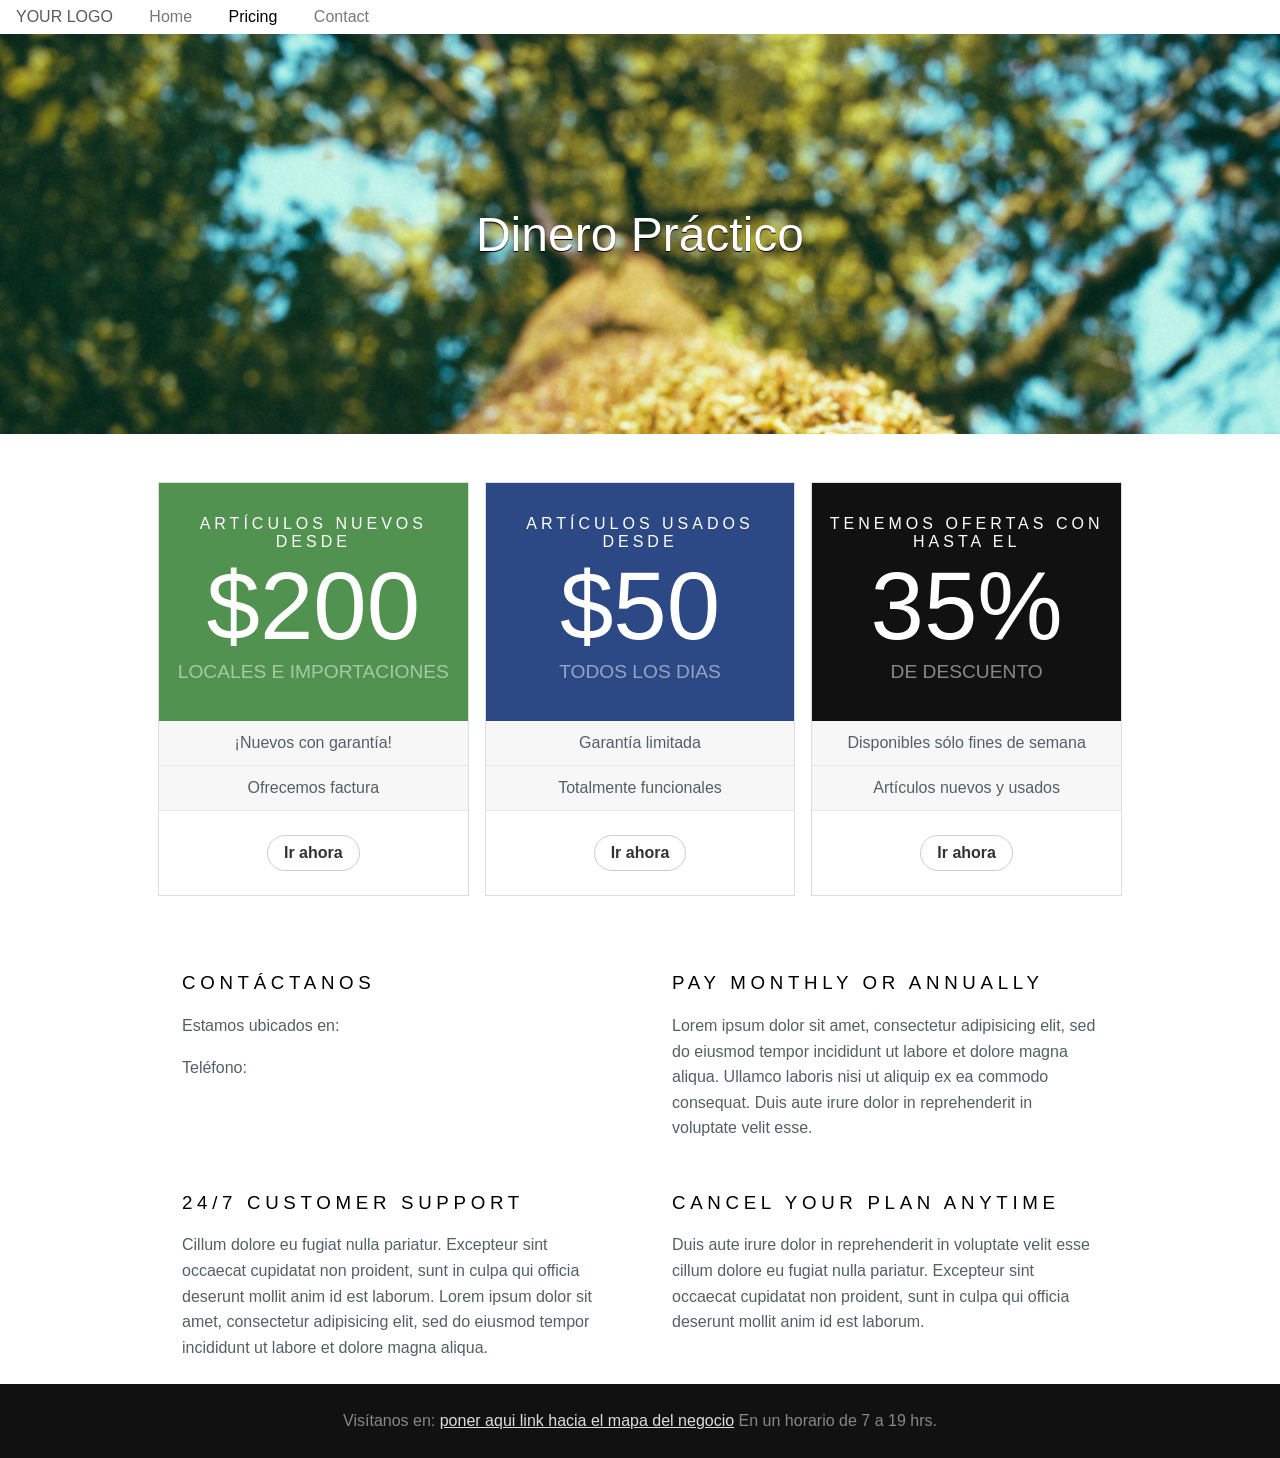
==== commit ae2208cf: "agregando productos" ====
--- a/index.html
+++ b/index.html
@@ -1,13 +1,139 @@
-<!DOCTYPE html>
+<!doctype html>
 <html lang="en">
-<head>
-    <meta charset="UTF-8">
-    <title>Dinero práctico</title>
-    <link rel="stylesheet" href="css/pure-min.css">
-    <script src="js/lib/HTML.js"></script>
-    <script src="js/lib/GUI.js"></script>
-</head>
-<body>
-    <script src="js/main.js"></script>
-</body>
+    <head>
+        <meta charset="utf-8">
+        <meta name="viewport" content="width=device-width, initial-scale=1.0">
+        <meta name="description" content="A layout example that shows off a responsive pricing table.">
+        <title>Pricing Table &ndash; Layout Examples &ndash; Pure</title>
+        <link rel="stylesheet" href="css/pure-min.css">
+        <link rel="stylesheet" href="css/grid-responsive-min.css">
+        <link rel="stylesheet" href="css/pricing.css">
+    </head>
+    <body>
+        <div class="pure-menu pure-menu-horizontal">
+            <a href="#" class="pure-menu-heading">Your Logo</a>
+            <ul class="pure-menu-list">
+                <li class="pure-menu-item"><a href="#" class="pure-menu-link">Home</a></li>
+                <li class="pure-menu-item pure-menu-selected"><a href="#" class="pure-menu-link">Pricing</a></li>
+                <li class="pure-menu-item"><a href="#" class="pure-menu-link">Contact</a></li>
+            </ul>
+        </div>
+
+        <div class="banner">
+            <h1 class="banner-head">
+                Dinero Práctico<br>
+                <!-- Try before you buy. -->
+            </h1>
+        </div>
+
+        <div class="l-content">
+            <div class="pricing-tables pure-g">
+                <div class="pure-u-1 pure-u-md-1-3">
+                    <div class="pricing-table pricing-table-free">
+                        <div class="pricing-table-header">
+                            <h2>Artículos nuevos desde</h2>
+
+                            <span class="pricing-table-price">
+                                $200 
+                                <span>Locales e importaciones</span>
+                            </span>
+                        </div>
+
+                        <ul class="pricing-table-list">
+                            <li>¡Nuevos con garantía!</li>
+                            <li>Ofrecemos factura</li>
+                        </ul>
+
+                        <a class="button-choose pure-button" 
+                            href='catalogo.html'>Ir ahora</a>
+                    </div>
+                </div>
+
+                <div class="pure-u-1 pure-u-md-1-3">
+                    <div class="pricing-table pricing-table-biz pricing-table-selected">
+                        <div class="pricing-table-header">
+                            <h2>Artículos usados desde</h2>
+
+                            <span class="pricing-table-price">
+                                $50 <span>Todos los dias</span>
+                            </span>
+                        </div>
+
+                        <ul class="pricing-table-list">
+                            <li>Garantía limitada</li>
+                            <li>Totalmente funcionales</li>
+                        </ul>
+
+                        <a class="button-choose pure-button" 
+                            href='catalogo.html'>Ir ahora</a>
+                    </div>
+                </div>
+
+                <div class="pure-u-1 pure-u-md-1-3">
+                    <div class="pricing-table pricing-table-enterprise">
+                        <div class="pricing-table-header">
+                            <h2>tenemos Ofertas con hasta el</h2>
+                            <span class="pricing-table-price">
+                                35% <span>de descuento</span>
+                            </span>
+                        </div>
+
+                        <ul class="pricing-table-list">
+                            <li>Disponibles sólo fines de semana</li>
+                            <li>Artículos nuevos y usados</li>
+                        </ul>
+
+                        <a class="button-choose pure-button" 
+                            href='catalogo.html'>Ir ahora</a>
+                    </div>
+                </div>
+            </div> <!-- end pricing-tables -->
+
+            <div class="information pure-g">
+                <div class="pure-u-1 pure-u-md-1-2">
+                    <div class="l-box">
+                        <h3 class="information-head">Contáctanos</h3>
+                        <p>
+                        Estamos ubicados en:
+                        </p>
+                       <p>Teléfono:</p>
+                    </div>
+                </div>
+
+                <div class="pure-u-1 pure-u-md-1-2">
+                    <div class="l-box">
+                        <h3 class="information-head">Pay monthly or annually</h3>
+                        <p>
+                        Lorem ipsum dolor sit amet, consectetur adipisicing elit, sed do eiusmod tempor incididunt ut labore et dolore magna aliqua. Ullamco laboris nisi ut aliquip ex ea commodo
+                        consequat. Duis aute irure dolor in reprehenderit in voluptate velit esse.
+                        </p>
+                    </div>
+                </div>
+
+                <div class="pure-u-1 pure-u-md-1-2">
+                    <div class="l-box">
+                        <h3 class="information-head">24/7 customer support</h3>
+                        <p>
+                        Cillum dolore eu fugiat nulla pariatur. Excepteur sint occaecat cupidatat non proident, sunt in culpa qui officia deserunt mollit anim id est laborum. Lorem ipsum dolor sit amet, consectetur adipisicing elit, sed do eiusmod tempor incididunt ut labore et dolore magna aliqua.
+                        </p>
+                    </div>
+                </div>
+
+                <div class="pure-u-1 pure-u-md-1-2">
+                    <div class="l-box">
+                        <h3 class="information-head">Cancel your plan anytime</h3>
+                        <p>
+                        Duis aute irure dolor in reprehenderit in voluptate velit esse
+                        cillum dolore eu fugiat nulla pariatur. Excepteur sint occaecat cupidatat non proident, sunt in culpa qui officia deserunt mollit anim id est laborum.
+                        </p>
+                    </div>
+                </div>
+            </div> <!-- end information -->
+        </div> <!-- end l-content -->
+
+        <div class="footer l-box">
+            <p>
+            Visítanos en: <a href="#">poner aqui link hacia el mapa del negocio</a> En un horario de 7 a 19 hrs.</p>
+        </div>
+    </body>
 </html>
--- a/css/grid-responsive-min.css
+++ b/css/grid-responsive-min.css
@@ -0,0 +1,7 @@
+/*!
+ * Pure v0.6.0
+ * Copyright 2014 Yahoo! Inc. All rights reserved.
+ * Licensed under the BSD License.
+ * https://github.com/yahoo/pure/blob/master/LICENSE.md
+ * */
+@media screen and (min-width:35.5em){.pure-u-sm-1,.pure-u-sm-1-1,.pure-u-sm-1-2,.pure-u-sm-1-3,.pure-u-sm-2-3,.pure-u-sm-1-4,.pure-u-sm-3-4,.pure-u-sm-1-5,.pure-u-sm-2-5,.pure-u-sm-3-5,.pure-u-sm-4-5,.pure-u-sm-5-5,.pure-u-sm-1-6,.pure-u-sm-5-6,.pure-u-sm-1-8,.pure-u-sm-3-8,.pure-u-sm-5-8,.pure-u-sm-7-8,.pure-u-sm-1-12,.pure-u-sm-5-12,.pure-u-sm-7-12,.pure-u-sm-11-12,.pure-u-sm-1-24,.pure-u-sm-2-24,.pure-u-sm-3-24,.pure-u-sm-4-24,.pure-u-sm-5-24,.pure-u-sm-6-24,.pure-u-sm-7-24,.pure-u-sm-8-24,.pure-u-sm-9-24,.pure-u-sm-10-24,.pure-u-sm-11-24,.pure-u-sm-12-24,.pure-u-sm-13-24,.pure-u-sm-14-24,.pure-u-sm-15-24,.pure-u-sm-16-24,.pure-u-sm-17-24,.pure-u-sm-18-24,.pure-u-sm-19-24,.pure-u-sm-20-24,.pure-u-sm-21-24,.pure-u-sm-22-24,.pure-u-sm-23-24,.pure-u-sm-24-24{display:inline-block;*display:inline;zoom:1;letter-spacing:normal;word-spacing:normal;vertical-align:top;text-rendering:auto}.pure-u-sm-1-24{width:4.1667%;*width:4.1357%}.pure-u-sm-1-12,.pure-u-sm-2-24{width:8.3333%;*width:8.3023%}.pure-u-sm-1-8,.pure-u-sm-3-24{width:12.5%;*width:12.469%}.pure-u-sm-1-6,.pure-u-sm-4-24{width:16.6667%;*width:16.6357%}.pure-u-sm-1-5{width:20%;*width:19.969%}.pure-u-sm-5-24{width:20.8333%;*width:20.8023%}.pure-u-sm-1-4,.pure-u-sm-6-24{width:25%;*width:24.969%}.pure-u-sm-7-24{width:29.1667%;*width:29.1357%}.pure-u-sm-1-3,.pure-u-sm-8-24{width:33.3333%;*width:33.3023%}.pure-u-sm-3-8,.pure-u-sm-9-24{width:37.5%;*width:37.469%}.pure-u-sm-2-5{width:40%;*width:39.969%}.pure-u-sm-5-12,.pure-u-sm-10-24{width:41.6667%;*width:41.6357%}.pure-u-sm-11-24{width:45.8333%;*width:45.8023%}.pure-u-sm-1-2,.pure-u-sm-12-24{width:50%;*width:49.969%}.pure-u-sm-13-24{width:54.1667%;*width:54.1357%}.pure-u-sm-7-12,.pure-u-sm-14-24{width:58.3333%;*width:58.3023%}.pure-u-sm-3-5{width:60%;*width:59.969%}.pure-u-sm-5-8,.pure-u-sm-15-24{width:62.5%;*width:62.469%}.pure-u-sm-2-3,.pure-u-sm-16-24{width:66.6667%;*width:66.6357%}.pure-u-sm-17-24{width:70.8333%;*width:70.8023%}.pure-u-sm-3-4,.pure-u-sm-18-24{width:75%;*width:74.969%}.pure-u-sm-19-24{width:79.1667%;*width:79.1357%}.pure-u-sm-4-5{width:80%;*width:79.969%}.pure-u-sm-5-6,.pure-u-sm-20-24{width:83.3333%;*width:83.3023%}.pure-u-sm-7-8,.pure-u-sm-21-24{width:87.5%;*width:87.469%}.pure-u-sm-11-12,.pure-u-sm-22-24{width:91.6667%;*width:91.6357%}.pure-u-sm-23-24{width:95.8333%;*width:95.8023%}.pure-u-sm-1,.pure-u-sm-1-1,.pure-u-sm-5-5,.pure-u-sm-24-24{width:100%}}@media screen and (min-width:48em){.pure-u-md-1,.pure-u-md-1-1,.pure-u-md-1-2,.pure-u-md-1-3,.pure-u-md-2-3,.pure-u-md-1-4,.pure-u-md-3-4,.pure-u-md-1-5,.pure-u-md-2-5,.pure-u-md-3-5,.pure-u-md-4-5,.pure-u-md-5-5,.pure-u-md-1-6,.pure-u-md-5-6,.pure-u-md-1-8,.pure-u-md-3-8,.pure-u-md-5-8,.pure-u-md-7-8,.pure-u-md-1-12,.pure-u-md-5-12,.pure-u-md-7-12,.pure-u-md-11-12,.pure-u-md-1-24,.pure-u-md-2-24,.pure-u-md-3-24,.pure-u-md-4-24,.pure-u-md-5-24,.pure-u-md-6-24,.pure-u-md-7-24,.pure-u-md-8-24,.pure-u-md-9-24,.pure-u-md-10-24,.pure-u-md-11-24,.pure-u-md-12-24,.pure-u-md-13-24,.pure-u-md-14-24,.pure-u-md-15-24,.pure-u-md-16-24,.pure-u-md-17-24,.pure-u-md-18-24,.pure-u-md-19-24,.pure-u-md-20-24,.pure-u-md-21-24,.pure-u-md-22-24,.pure-u-md-23-24,.pure-u-md-24-24{display:inline-block;*display:inline;zoom:1;letter-spacing:normal;word-spacing:normal;vertical-align:top;text-rendering:auto}.pure-u-md-1-24{width:4.1667%;*width:4.1357%}.pure-u-md-1-12,.pure-u-md-2-24{width:8.3333%;*width:8.3023%}.pure-u-md-1-8,.pure-u-md-3-24{width:12.5%;*width:12.469%}.pure-u-md-1-6,.pure-u-md-4-24{width:16.6667%;*width:16.6357%}.pure-u-md-1-5{width:20%;*width:19.969%}.pure-u-md-5-24{width:20.8333%;*width:20.8023%}.pure-u-md-1-4,.pure-u-md-6-24{width:25%;*width:24.969%}.pure-u-md-7-24{width:29.1667%;*width:29.1357%}.pure-u-md-1-3,.pure-u-md-8-24{width:33.3333%;*width:33.3023%}.pure-u-md-3-8,.pure-u-md-9-24{width:37.5%;*width:37.469%}.pure-u-md-2-5{width:40%;*width:39.969%}.pure-u-md-5-12,.pure-u-md-10-24{width:41.6667%;*width:41.6357%}.pure-u-md-11-24{width:45.8333%;*width:45.8023%}.pure-u-md-1-2,.pure-u-md-12-24{width:50%;*width:49.969%}.pure-u-md-13-24{width:54.1667%;*width:54.1357%}.pure-u-md-7-12,.pure-u-md-14-24{width:58.3333%;*width:58.3023%}.pure-u-md-3-5{width:60%;*width:59.969%}.pure-u-md-5-8,.pure-u-md-15-24{width:62.5%;*width:62.469%}.pure-u-md-2-3,.pure-u-md-16-24{width:66.6667%;*width:66.6357%}.pure-u-md-17-24{width:70.8333%;*width:70.8023%}.pure-u-md-3-4,.pure-u-md-18-24{width:75%;*width:74.969%}.pure-u-md-19-24{width:79.1667%;*width:79.1357%}.pure-u-md-4-5{width:80%;*width:79.969%}.pure-u-md-5-6,.pure-u-md-20-24{width:83.3333%;*width:83.3023%}.pure-u-md-7-8,.pure-u-md-21-24{width:87.5%;*width:87.469%}.pure-u-md-11-12,.pure-u-md-22-24{width:91.6667%;*width:91.6357%}.pure-u-md-23-24{width:95.8333%;*width:95.8023%}.pure-u-md-1,.pure-u-md-1-1,.pure-u-md-5-5,.pure-u-md-24-24{width:100%}}@media screen and (min-width:64em){.pure-u-lg-1,.pure-u-lg-1-1,.pure-u-lg-1-2,.pure-u-lg-1-3,.pure-u-lg-2-3,.pure-u-lg-1-4,.pure-u-lg-3-4,.pure-u-lg-1-5,.pure-u-lg-2-5,.pure-u-lg-3-5,.pure-u-lg-4-5,.pure-u-lg-5-5,.pure-u-lg-1-6,.pure-u-lg-5-6,.pure-u-lg-1-8,.pure-u-lg-3-8,.pure-u-lg-5-8,.pure-u-lg-7-8,.pure-u-lg-1-12,.pure-u-lg-5-12,.pure-u-lg-7-12,.pure-u-lg-11-12,.pure-u-lg-1-24,.pure-u-lg-2-24,.pure-u-lg-3-24,.pure-u-lg-4-24,.pure-u-lg-5-24,.pure-u-lg-6-24,.pure-u-lg-7-24,.pure-u-lg-8-24,.pure-u-lg-9-24,.pure-u-lg-10-24,.pure-u-lg-11-24,.pure-u-lg-12-24,.pure-u-lg-13-24,.pure-u-lg-14-24,.pure-u-lg-15-24,.pure-u-lg-16-24,.pure-u-lg-17-24,.pure-u-lg-18-24,.pure-u-lg-19-24,.pure-u-lg-20-24,.pure-u-lg-21-24,.pure-u-lg-22-24,.pure-u-lg-23-24,.pure-u-lg-24-24{display:inline-block;*display:inline;zoom:1;letter-spacing:normal;word-spacing:normal;vertical-align:top;text-rendering:auto}.pure-u-lg-1-24{width:4.1667%;*width:4.1357%}.pure-u-lg-1-12,.pure-u-lg-2-24{width:8.3333%;*width:8.3023%}.pure-u-lg-1-8,.pure-u-lg-3-24{width:12.5%;*width:12.469%}.pure-u-lg-1-6,.pure-u-lg-4-24{width:16.6667%;*width:16.6357%}.pure-u-lg-1-5{width:20%;*width:19.969%}.pure-u-lg-5-24{width:20.8333%;*width:20.8023%}.pure-u-lg-1-4,.pure-u-lg-6-24{width:25%;*width:24.969%}.pure-u-lg-7-24{width:29.1667%;*width:29.1357%}.pure-u-lg-1-3,.pure-u-lg-8-24{width:33.3333%;*width:33.3023%}.pure-u-lg-3-8,.pure-u-lg-9-24{width:37.5%;*width:37.469%}.pure-u-lg-2-5{width:40%;*width:39.969%}.pure-u-lg-5-12,.pure-u-lg-10-24{width:41.6667%;*width:41.6357%}.pure-u-lg-11-24{width:45.8333%;*width:45.8023%}.pure-u-lg-1-2,.pure-u-lg-12-24{width:50%;*width:49.969%}.pure-u-lg-13-24{width:54.1667%;*width:54.1357%}.pure-u-lg-7-12,.pure-u-lg-14-24{width:58.3333%;*width:58.3023%}.pure-u-lg-3-5{width:60%;*width:59.969%}.pure-u-lg-5-8,.pure-u-lg-15-24{width:62.5%;*width:62.469%}.pure-u-lg-2-3,.pure-u-lg-16-24{width:66.6667%;*width:66.6357%}.pure-u-lg-17-24{width:70.8333%;*width:70.8023%}.pure-u-lg-3-4,.pure-u-lg-18-24{width:75%;*width:74.969%}.pure-u-lg-19-24{width:79.1667%;*width:79.1357%}.pure-u-lg-4-5{width:80%;*width:79.969%}.pure-u-lg-5-6,.pure-u-lg-20-24{width:83.3333%;*width:83.3023%}.pure-u-lg-7-8,.pure-u-lg-21-24{width:87.5%;*width:87.469%}.pure-u-lg-11-12,.pure-u-lg-22-24{width:91.6667%;*width:91.6357%}.pure-u-lg-23-24{width:95.8333%;*width:95.8023%}.pure-u-lg-1,.pure-u-lg-1-1,.pure-u-lg-5-5,.pure-u-lg-24-24{width:100%}}@media screen and (min-width:80em){.pure-u-xl-1,.pure-u-xl-1-1,.pure-u-xl-1-2,.pure-u-xl-1-3,.pure-u-xl-2-3,.pure-u-xl-1-4,.pure-u-xl-3-4,.pure-u-xl-1-5,.pure-u-xl-2-5,.pure-u-xl-3-5,.pure-u-xl-4-5,.pure-u-xl-5-5,.pure-u-xl-1-6,.pure-u-xl-5-6,.pure-u-xl-1-8,.pure-u-xl-3-8,.pure-u-xl-5-8,.pure-u-xl-7-8,.pure-u-xl-1-12,.pure-u-xl-5-12,.pure-u-xl-7-12,.pure-u-xl-11-12,.pure-u-xl-1-24,.pure-u-xl-2-24,.pure-u-xl-3-24,.pure-u-xl-4-24,.pure-u-xl-5-24,.pure-u-xl-6-24,.pure-u-xl-7-24,.pure-u-xl-8-24,.pure-u-xl-9-24,.pure-u-xl-10-24,.pure-u-xl-11-24,.pure-u-xl-12-24,.pure-u-xl-13-24,.pure-u-xl-14-24,.pure-u-xl-15-24,.pure-u-xl-16-24,.pure-u-xl-17-24,.pure-u-xl-18-24,.pure-u-xl-19-24,.pure-u-xl-20-24,.pure-u-xl-21-24,.pure-u-xl-22-24,.pure-u-xl-23-24,.pure-u-xl-24-24{display:inline-block;*display:inline;zoom:1;letter-spacing:normal;word-spacing:normal;vertical-align:top;text-rendering:auto}.pure-u-xl-1-24{width:4.1667%;*width:4.1357%}.pure-u-xl-1-12,.pure-u-xl-2-24{width:8.3333%;*width:8.3023%}.pure-u-xl-1-8,.pure-u-xl-3-24{width:12.5%;*width:12.469%}.pure-u-xl-1-6,.pure-u-xl-4-24{width:16.6667%;*width:16.6357%}.pure-u-xl-1-5{width:20%;*width:19.969%}.pure-u-xl-5-24{width:20.8333%;*width:20.8023%}.pure-u-xl-1-4,.pure-u-xl-6-24{width:25%;*width:24.969%}.pure-u-xl-7-24{width:29.1667%;*width:29.1357%}.pure-u-xl-1-3,.pure-u-xl-8-24{width:33.3333%;*width:33.3023%}.pure-u-xl-3-8,.pure-u-xl-9-24{width:37.5%;*width:37.469%}.pure-u-xl-2-5{width:40%;*width:39.969%}.pure-u-xl-5-12,.pure-u-xl-10-24{width:41.6667%;*width:41.6357%}.pure-u-xl-11-24{width:45.8333%;*width:45.8023%}.pure-u-xl-1-2,.pure-u-xl-12-24{width:50%;*width:49.969%}.pure-u-xl-13-24{width:54.1667%;*width:54.1357%}.pure-u-xl-7-12,.pure-u-xl-14-24{width:58.3333%;*width:58.3023%}.pure-u-xl-3-5{width:60%;*width:59.969%}.pure-u-xl-5-8,.pure-u-xl-15-24{width:62.5%;*width:62.469%}.pure-u-xl-2-3,.pure-u-xl-16-24{width:66.6667%;*width:66.6357%}.pure-u-xl-17-24{width:70.8333%;*width:70.8023%}.pure-u-xl-3-4,.pure-u-xl-18-24{width:75%;*width:74.969%}.pure-u-xl-19-24{width:79.1667%;*width:79.1357%}.pure-u-xl-4-5{width:80%;*width:79.969%}.pure-u-xl-5-6,.pure-u-xl-20-24{width:83.3333%;*width:83.3023%}.pure-u-xl-7-8,.pure-u-xl-21-24{width:87.5%;*width:87.469%}.pure-u-xl-11-12,.pure-u-xl-22-24{width:91.6667%;*width:91.6357%}.pure-u-xl-23-24{width:95.8333%;*width:95.8023%}.pure-u-xl-1,.pure-u-xl-1-1,.pure-u-xl-5-5,.pure-u-xl-24-24{width:100%}}
--- a/css/pricing.css
+++ b/css/pricing.css
@@ -0,0 +1,227 @@
+/*
+ * -- BASE STYLES --
+ * Most of these are inherited from Base, but I want to change a few.
+ */
+body {
+    color: #526066;
+}
+
+h2, h3 {
+    letter-spacing: 0.25em;
+    text-transform: uppercase;
+    font-weight: 600;
+}
+
+p {
+    line-height: 1.6em;
+}
+
+
+/*
+ * -- Layout Styles --
+ */
+.l-content {
+    margin: 0 auto;
+}
+
+.l-box {
+    padding: 0.5em 2em;
+}
+
+/*
+ * -- MENU STYLES --
+ * Make the menu have a very faint box-shadow.
+ */
+.pure-menu {
+    box-shadow: 0 1px 1px rgba(0,0,0, 0.10);
+}
+
+
+/*
+ * -- BANNER --
+ * The top banner with the headings. By using a combination
+ * of `display: table;` and `display: table-cell;`, we can
+ * vertically center the text.
+ */
+
+.banner {
+    /* background: transparent url('http://24.media.tumblr.com/ccb268832580ac12951828a1c179de69/tumblr_mo2xbk8JUK1st5lhmo1_1280.jpg') 0 0 no-repeat fixed; */
+    background: transparent url('../images/hd1.jpg') 0 0 no-repeat fixed;
+    text-align: center;
+    background-size: cover;
+    /* filter: progid:DXImageTransform.Microsoft.AlphaImageLoader(src='http://24.media.tumblr.com/ccb268832580ac12951828a1c179de69/tumblr_mo2xbk8JUK1st5lhmo1_1280.jpg', sizingMethod='scale'); */
+
+    height: 200px;
+    width: 100%;
+    margin-bottom: 3em;
+    display: table;
+}
+
+    .banner-head {
+        display: table-cell;
+        vertical-align: middle;
+        margin-bottom: 0;
+        font-size: 2em;
+        color: white;
+        font-weight: 500;
+        text-shadow: 0 1px 1px black;
+    }
+
+
+
+/*
+ * -- PRICING TABLE WRAPPER --
+ * This element wraps up all the pricing table elements
+ */
+ .pricing-tables,
+ .information {
+    max-width: 980px;
+    margin: 0 auto;
+ }
+.pricing-tables {
+    margin-bottom: 3.125em;
+    text-align: center;
+}
+
+/*
+ * -- PRICING TABLE  --
+ * Every pricing table has the .pricing-table class
+ */
+.pricing-table {
+    border: 1px solid #ddd;
+    margin: 0 0.5em 2em;
+    padding: 0 0 3em;
+}
+
+/*
+ * -- PRICING TABLE HEADER COLORS --
+ * Choose a different color based on the type of pricing table.
+ */
+.pricing-table-free .pricing-table-header {
+    background: #519251;
+}
+
+.pricing-table-biz .pricing-table-header {
+    background: #2c4985;
+}
+
+/*
+ * -- PRICING TABLE HEADER --
+ * By default, a header is black/white, and has some styles for its <h2> name.
+ */
+.pricing-table-header {
+    background: #111;
+    color: #fff;
+}
+    .pricing-table-header h2 {
+        margin: 0;
+        padding-top: 2em;
+        font-size: 1em;
+        font-weight: normal;
+
+    }
+
+
+/*
+ * -- PRICING TABLE PRICE --
+ * Styles for the price and the corresponding <span>per month</span>
+ */
+.pricing-table-price {
+    font-size: 6em;
+    margin: 0.2em 0 0;
+    font-weight: 100;
+}
+    .pricing-table-price span {
+        display: block;
+        text-transform: uppercase;
+        font-size: 0.2em;
+        padding-bottom: 2em;
+        font-weight: 400;
+        color: rgba(255, 255, 255, 0.5);
+        *color: #fff;
+    }
+
+
+
+/*
+ * -- PRICING TABLE LIST --
+ * Each pricing table has a <ul> which is denoted by the .pricing-table-list class
+ */
+.pricing-table-list {
+    list-style-type: none;
+    margin: 0;
+    padding: 0;
+    text-align: center;
+}
+
+
+/*
+ * -- PRICING TABLE LIST ELEMENTS --
+ * Styles for the individual list elements within each pricing table
+ */
+.pricing-table-list li {
+    padding: 0.8em 0;
+    background: #f7f7f7;
+    border-bottom: 1px solid #e7e7e7;
+}
+
+
+/*
+ * -- PRICING TABLE BUTTON --
+ * Styles for the "Choose" button at the bottom of a pricing table.
+ * This inherits from Pure Button.
+ */
+.button-choose {
+    border: 1px solid #ccc;
+    background: #fff;
+    color: #333;
+    border-radius: 2em;
+    font-weight: bold;
+    position: relative;
+    bottom: -1.5em;
+}
+
+.information-head {
+    color: black;
+    font-weight: 500;
+}
+
+.footer {
+    background: #111;
+    color: #888;
+    text-align: center;
+}
+    .footer a {
+        color: #ddd;
+    }
+
+
+
+/*
+ * -- TABLET MEDIA QUERIES --
+ * On tablets, we want to slightly adjust the size of the banner
+ * text and add some vertical space between the various pricing tables
+ */
+@media(min-width: 767px) {
+
+    .banner-head {
+        font-size: 4em;
+    }
+    .pricing-table {
+        margin-bottom: 0;
+    }
+
+}
+
+/*
+ * -- PHONE MEDIA QUERIES --
+ * On phones, we want to reduce the height and font-size of the banner further
+ */
+@media (min-width: 480px) {
+    .banner {
+        height: 400px;
+    }
+    .banner-head {
+        font-size: 3em;
+    }
+}
